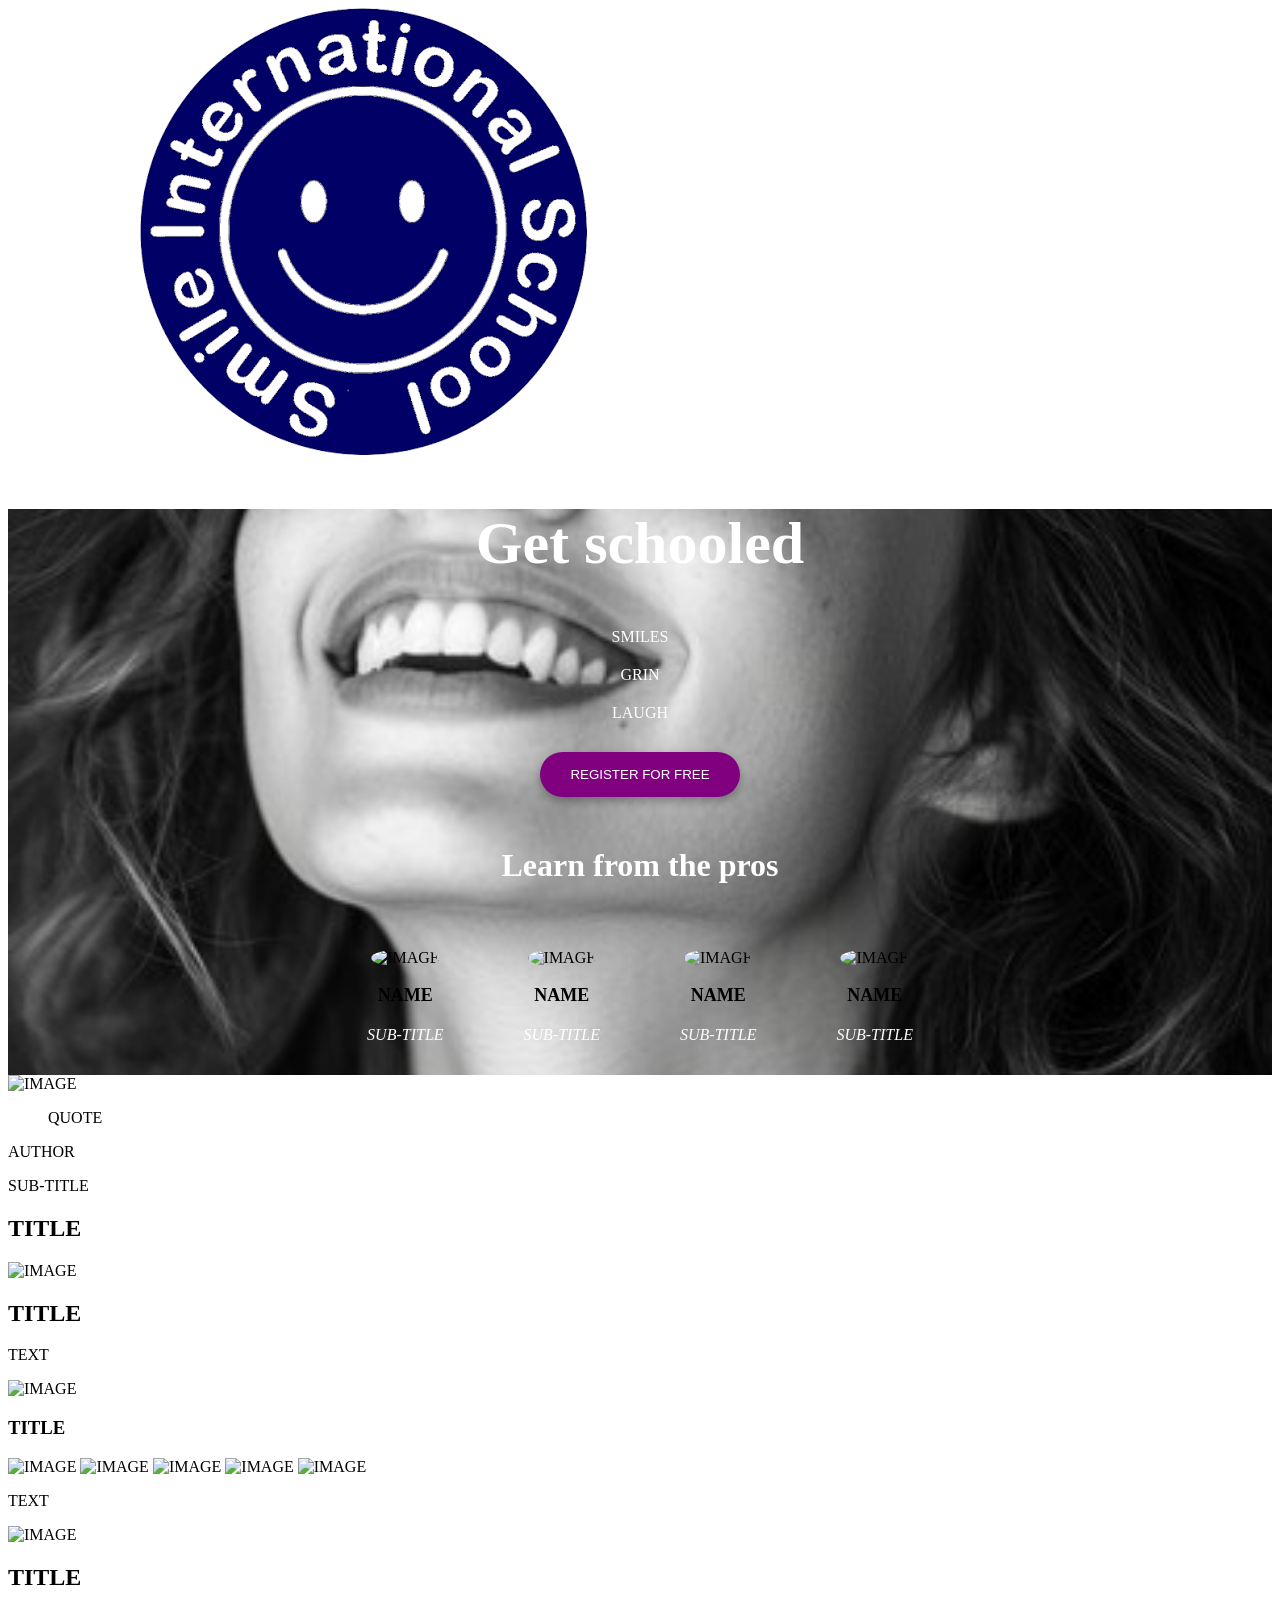
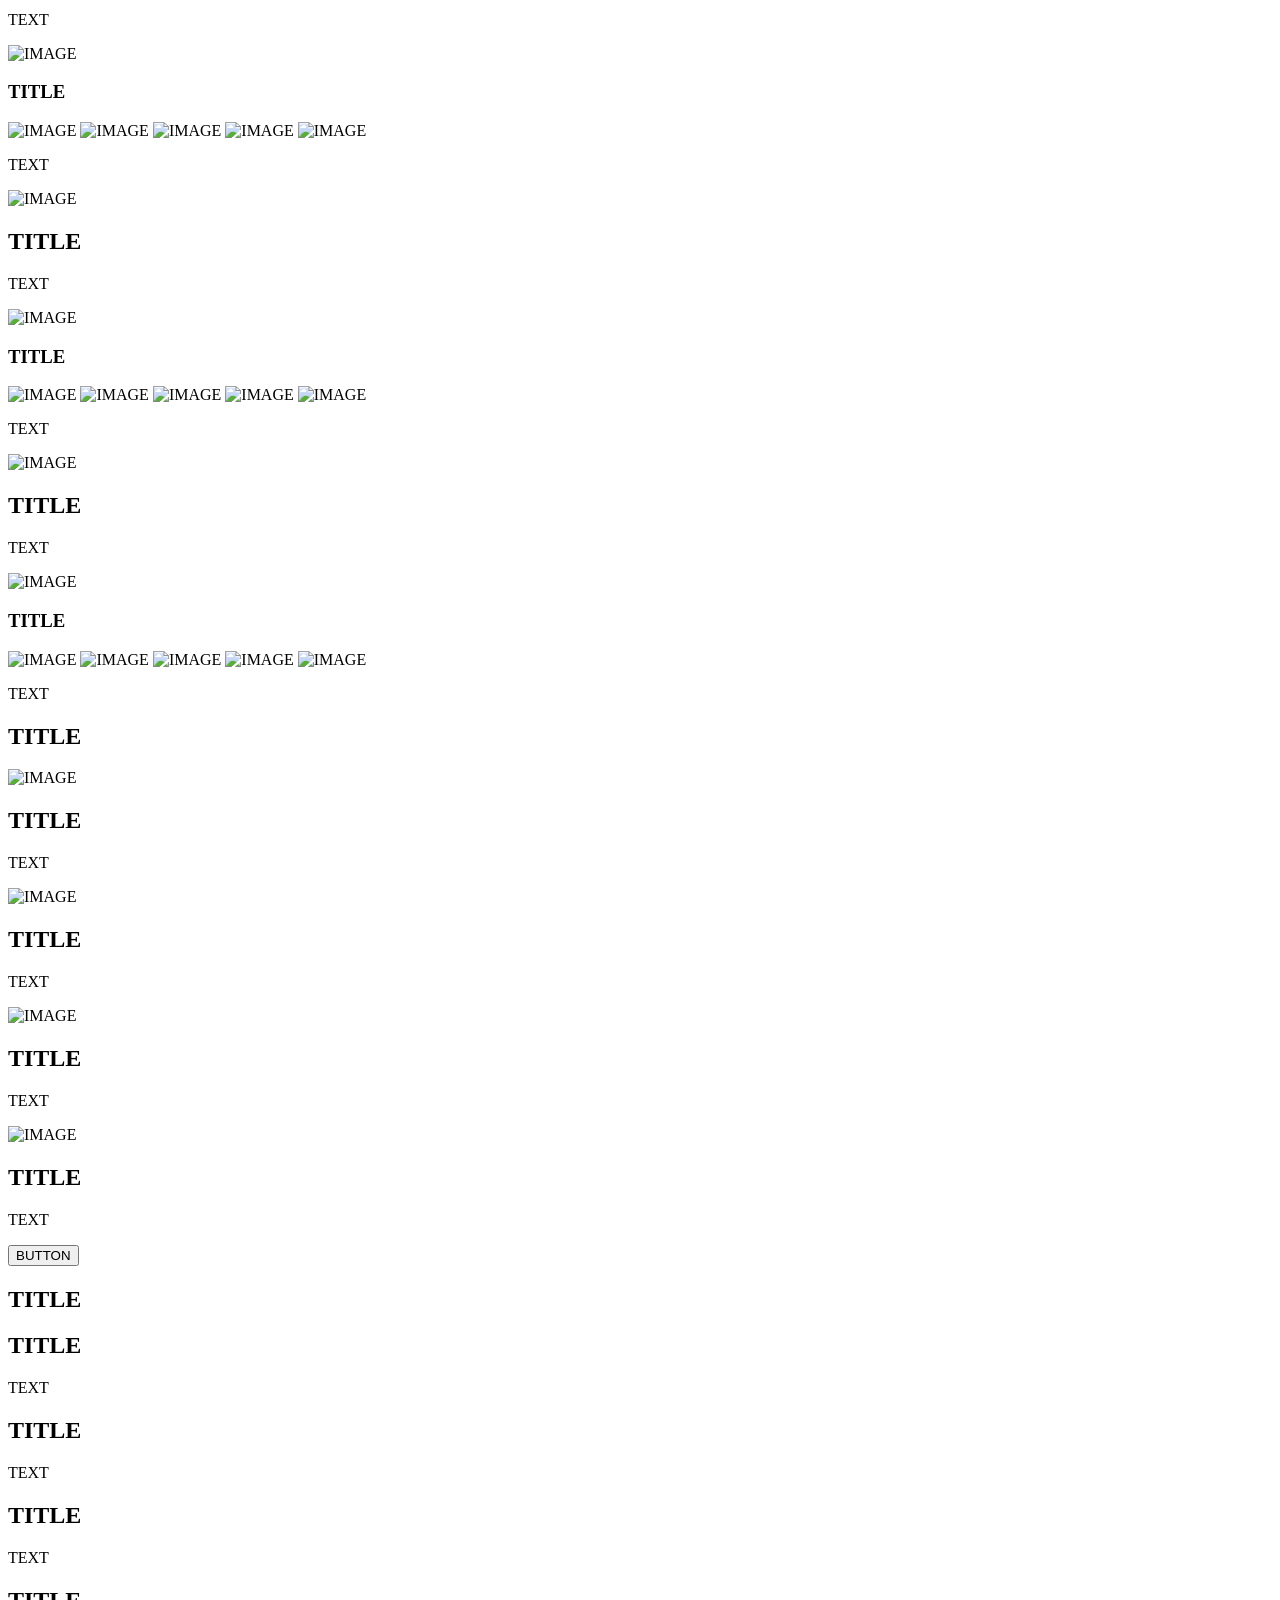
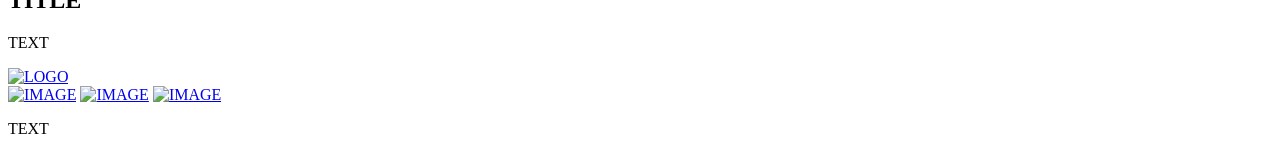
==== css_advanced/index.html @ 98628d2c "2" ====
<!DOCTYPE html>
<html lang="en">
    <head>
        <meta charset="UTF-8">
        <meta name="viewport" content="width=device-width, initial-scale=1.0">
        <title>My Webpage</title>
        <link rel="stylesheet" href="styles.css">
    </head>
    <body>
        <header>
            <div>
                <a href="/">
                    <img src="/css_advanced/Smile_logo.png" alt="LOGO">
                </a>
            </div>
            <div>
                <a href="#">COURSES</a>
                <a href="#">PRICING</a>
                <a href="#">LOGIN</a>
            </div>
        </header>
        <main>
            <section class="Banner">
                <div>
                    <h1>Get schooled</h1>
                    <p>SMILES</p>
                    <p>GRIN</p>
                    <p>LAUGH</p>
                    <button>REGISTER FOR FREE</button>
                </div>
                <div>
                    <h2>Learn from the pros</h2>
                    <div>
                        <div class="block">
                            <img src="" alt="IMAGE">
                            <h3>NAME</h3>
                            <p>SUB-TITLE</p>
                        </div>
                        <div class="block">
                            <img src="" alt="IMAGE">
                            <h3>NAME</h3>
                            <p>SUB-TITLE</p>
                        </div>
                        <div class="block">
                            <img src="" alt="IMAGE">
                            <h3>NAME</h3>
                            <p>SUB-TITLE</p>
                        </div>
                        <div class="block">
                            <img src="" alt="IMAGE">
                            <h3>NAME</h3>
                            <p>SUB-TITLE</p>
                        </div>
                    </div>
                </div>
            </section>
            <section class="Quote">
                <div>
                    <img src="" alt="IMAGE">
                    <div>
                        <blockquote>QUOTE</blockquote>
                        <p>AUTHOR</p>
                        <p>SUB-TITLE</p>
                    </div>
                </div>
            </section>
            <section class="Videos">
                <h1>TITLE</h1>
                <div>
                    <div class="video1">
                        <img src="" alt="IMAGE">
                        <h2>TITLE</h2>
                        <p>TEXT</p>
                        <div class="Author">
                            <img src="" alt="IMAGE">
                            <h3>TITLE</h3>
                        </div>
                        <div class="Rating">
                            <div class="star">
                                <img src="" alt="IMAGE">
                                <img src="" alt="IMAGE">
                                <img src="" alt="IMAGE">
                                <img src="" alt="IMAGE">
                                <img src="" alt="IMAGE">
                            </div>
                            <p>TEXT</p>
                        </div>
                    </div>
                    <div class="video2">
                        <img src="" alt="IMAGE">
                        <h2>TITLE</h2>
                        <p>TEXT</p>
                        <div class="Author">
                            <img src="" alt="IMAGE">
                            <h3>TITLE</h3>
                        </div>
                        <div class="Rating">
                            <div class="star">
                                <img src="" alt="IMAGE">
                                <img src="" alt="IMAGE">
                                <img src="" alt="IMAGE">
                                <img src="" alt="IMAGE">
                                <img src="" alt="IMAGE">
                            </div>
                            <p>TEXT</p>
                        </div>
                    </div>
                    <div class="video3">
                        <img src="" alt="IMAGE">
                        <h2>TITLE</h2>
                        <p>TEXT</p>
                        <div class="Author">
                            <img src="" alt="IMAGE">
                            <h3>TITLE</h3>
                        </div>
                        <div class="Rating">
                            <div class="star">
                                <img src="" alt="IMAGE">
                                <img src="" alt="IMAGE">
                                <img src="" alt="IMAGE">
                                <img src="" alt="IMAGE">
                                <img src="" alt="IMAGE">
                            </div>
                            <p>TEXT</p>
                        </div>
                    </div>
                    <div class="video4">
                        <img src="" alt="IMAGE">
                        <h2>TITLE</h2>
                        <p>TEXT</p>
                        <div class="Author">
                            <img src="" alt="IMAGE">
                            <h3>TITLE</h3>
                        </div>
                        <div class="Rating">
                            <div class="star">
                                <img src="" alt="IMAGE">
                                <img src="" alt="IMAGE">
                                <img src="" alt="IMAGE">
                                <img src="" alt="IMAGE">
                                <img src="" alt="IMAGE">
                            </div>
                            <p>TEXT</p>
                        </div>
                    </div>
                </div>
            </section>
            <section class="Membership">
                <h1>TITLE</h1>
                <div>
                    <div class="membership1">
                        <img src="" alt="IMAGE">
                        <h2>TITLE</h2>
                        <p>TEXT</p>
                    </div>
                    <div class="membership2">
                        <img src="" alt="IMAGE">
                        <h2>TITLE</h2>
                        <p>TEXT</p>
                    </div>
                    <div class="membership3">
                        <img src="" alt="IMAGE">
                        <h2>TITLE</h2>
                        <p>TEXT</p>
                    </div>
                    <div class="membership4">
                        <img src="" alt="IMAGE">
                        <h2>TITLE</h2>
                        <p>TEXT</p>
                    </div>
                </div>
                <button>BUTTON</button>
            </section>
            <section class="FAQ">
                <h1>TITLE</h1>
                <div>
                    <div class="rowblock1">
                        <div class="itemblock1">
                            <h2>TITLE</h2>
                            <p>TEXT</p>
                        </div>
                        <div class="itemblock2">
                            <h2>TITLE</h2>
                            <p>TEXT</p>
                        </div>
                    </div>
                    <div class="rowblock2">
                        <div class="itemblock1">
                            <h2>TITLE</h2>
                            <p>TEXT</p>
                        </div>
                        <div class="itemblock2">
                            <h2>TITLE</h2>
                            <p>TEXT</p>
                        </div>
                    </div>
                </div>
            </section>
        </main>
        <footer>
            <div>
                <div>
                    <div>
                        <a href="/">
                            <img src="" alt="LOGO">
                        </a>
                    </div>
                    <div>
                        <a href="#"><img src="" alt="IMAGE"></a>
                        <a href="#"><img src="" alt="IMAGE"></a>
                        <a href="#"><img src="" alt="IMAGE"></a>
                    </div>
                </div>
                <p>TEXT</p>
            </div>
        </footer>
    </body>
</html>
---- css_advanced/styles.css ----
header {
    max-width: 1000px;
    margin: 0 auto;
    display: flex;
    align-items: center;
}
header div:last-child {
    display: flex;
    gap: 30px;
}
header a {
    color: white;
    text-decoration: none;
}
.Banner {
    background-image: url("/css_advanced/smile_image.jpg");
    background-size: cover;
    background-position: center;
    background-repeat: no-repeat;
}
.Banner h1 {
    font-size: 60px;
    color: white;
    text-align: center;
    margin-top: 50px;
}
.Banner p {
    color: white;
    font-size: 16px;
    text-align: center;
    margin-top: 20px;
}
.Banner button {
    background-color: purple;
    color: white;
    border: none;
    border-radius: 25px;
    padding: 15px 30px;
    box-shadow: 0px 4px 10px rgba(0, 0, 0, 0.3);
    display: block;
    margin: 30px auto;
}
.Banner h2 {
    color: white;
    font-size: 32px;
    text-align: center;
    margin: 50px 0;
}
.Banner > div:last-child > div {
    display: flex;
    justify-content: center;
    gap: 50px;
    max-width: 1000px;
    margin: 0 auto;
}
.Banner .block {
    text-align: center;
    padding: 15px;
}
.Banner .block img {
    border-radius: 50%;
}
.Banner .block h3 {
    font-weight: bold;
    font-size: 18px;
}
.Banner .block p {
    font-style: italic;
}
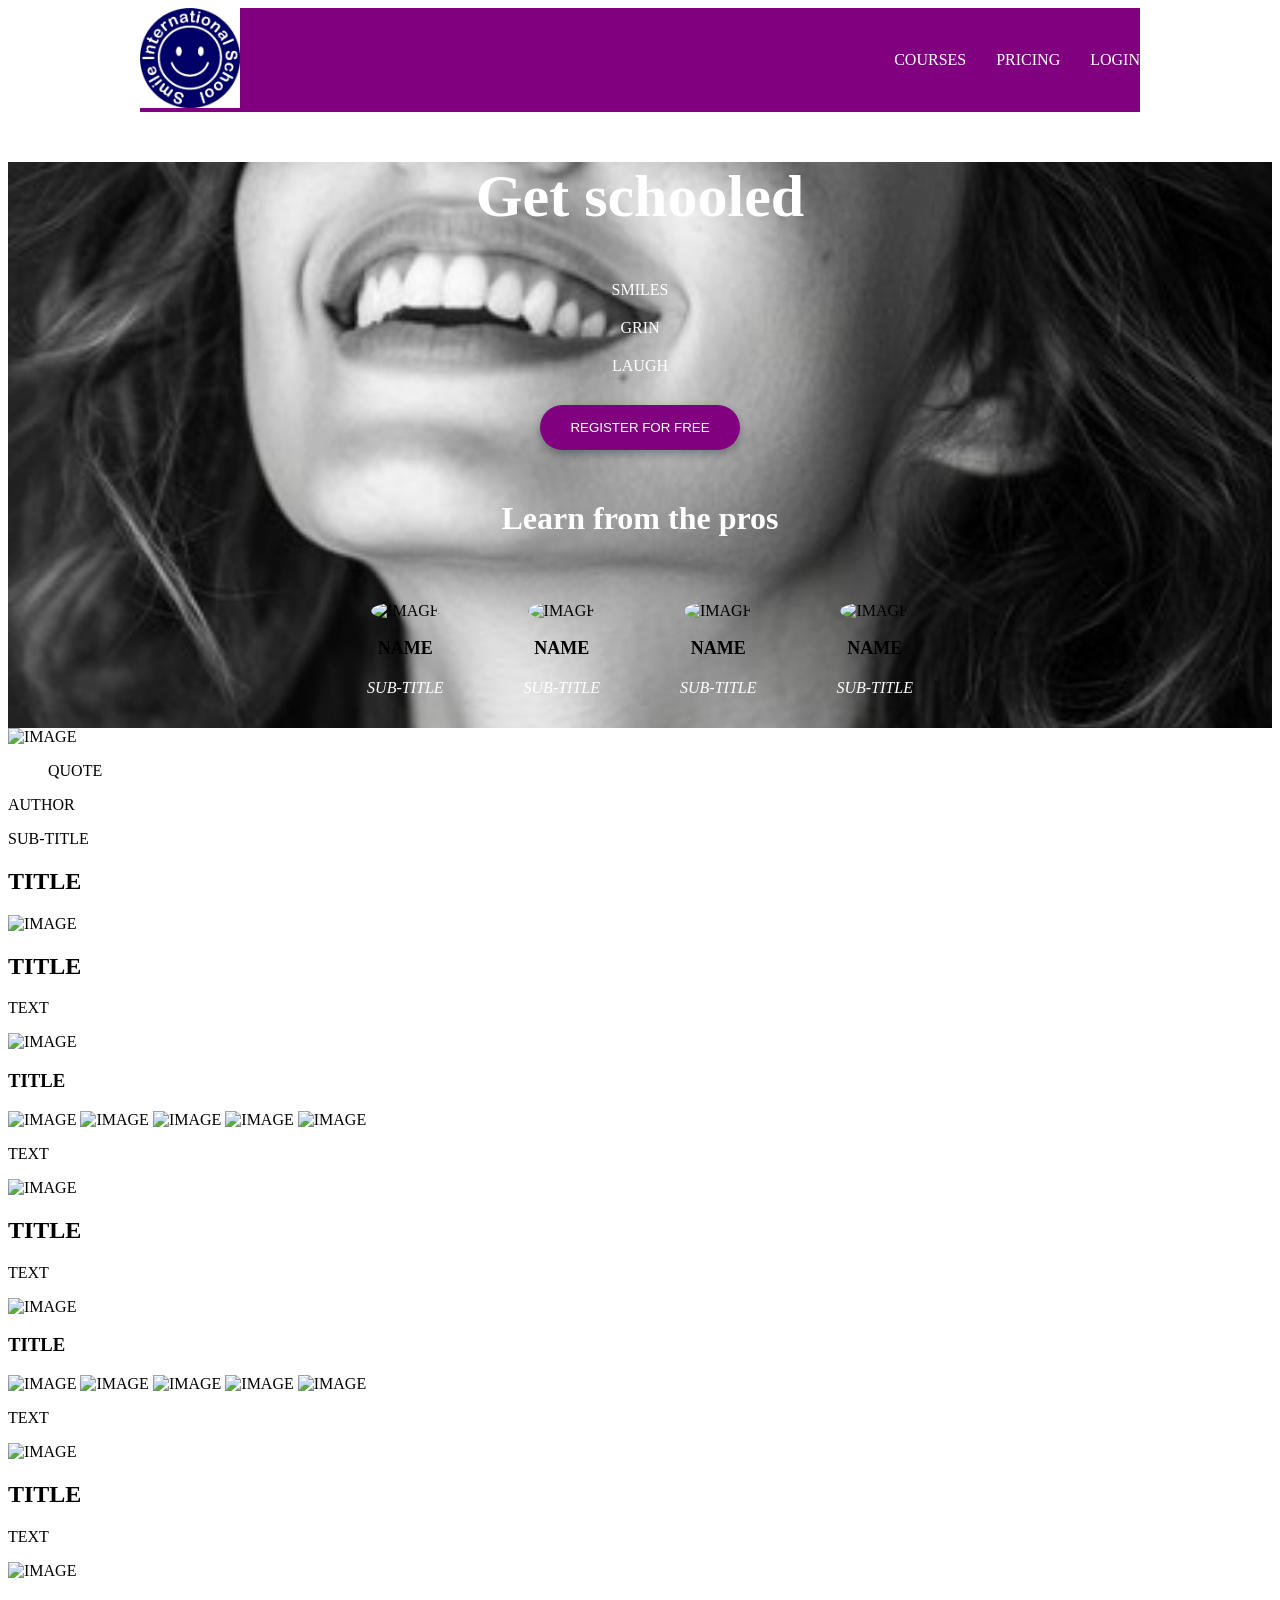
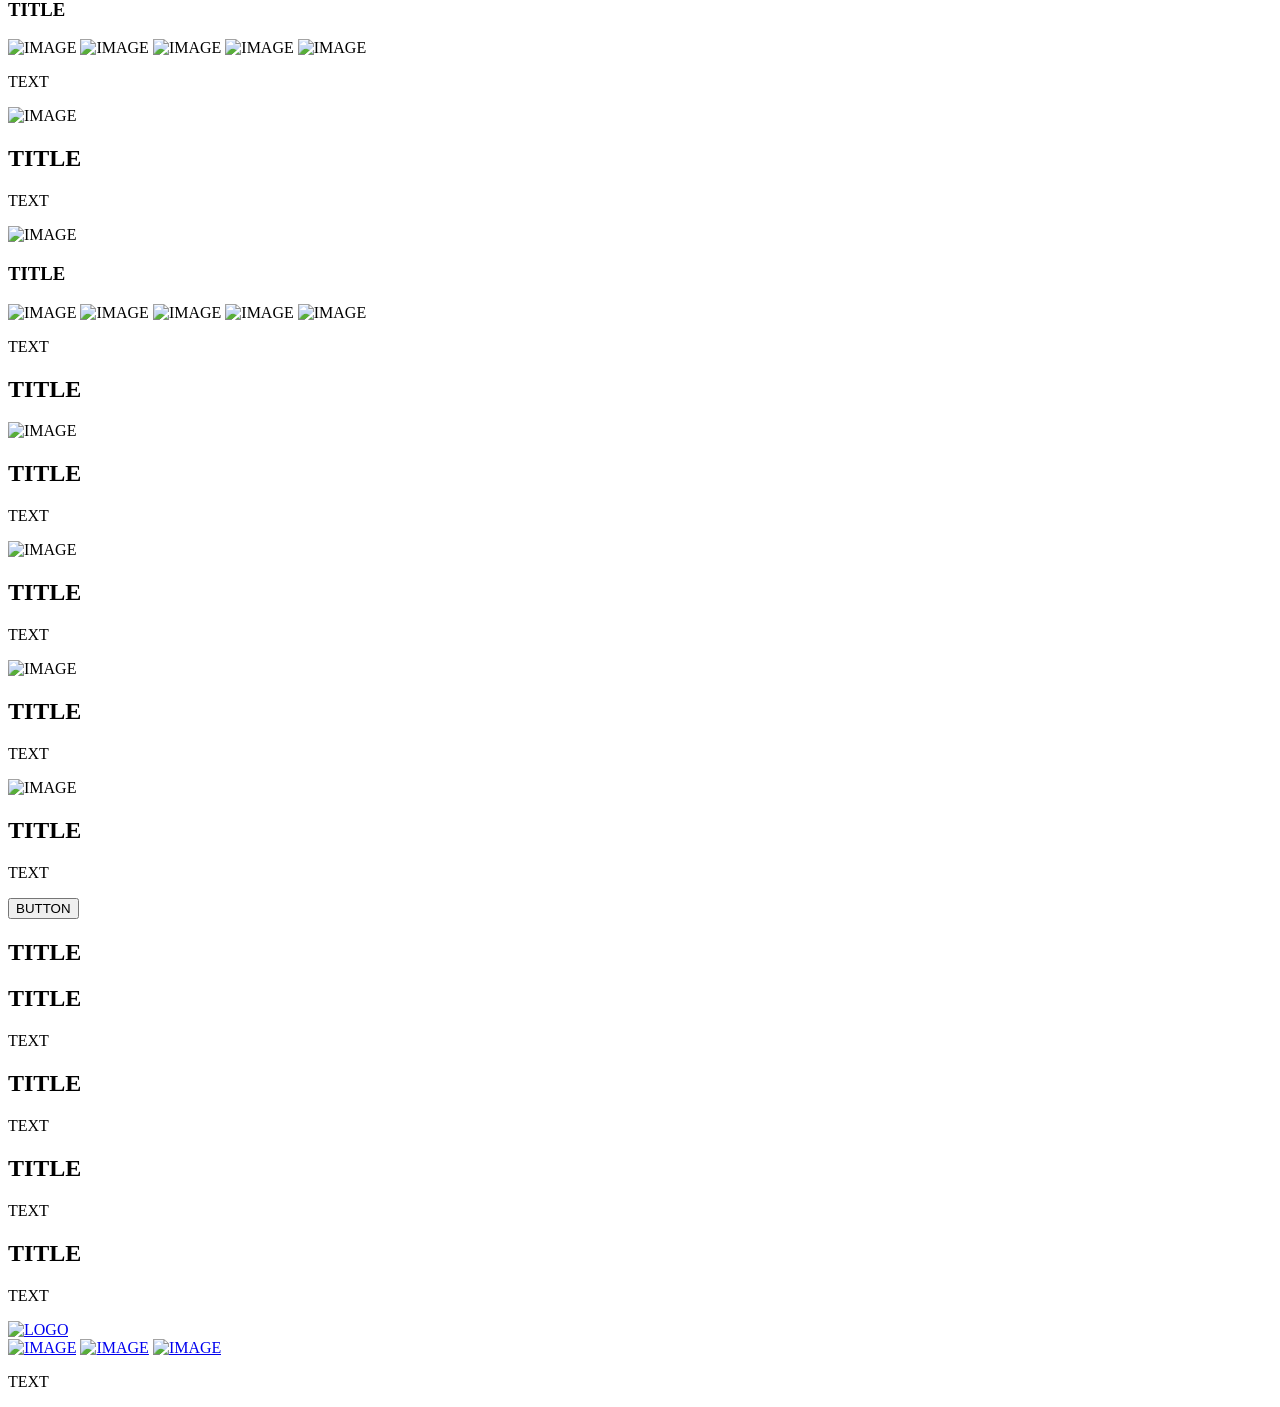
==== commit 99a083a6: "2" ====
--- a/css_advanced/index.html
+++ b/css_advanced/index.html
@@ -8,12 +8,12 @@
     </head>
     <body>
         <header>
-            <div>
+            <div class="logo">
                 <a href="/">
-                    <img src="/css_advanced/Smile_logo.png" alt="LOGO">
+                    <img src="Smile_logo.png" alt="LOGO">
                 </a>
             </div>
-            <div>
+            <div class="nav-links">
                 <a href="#">COURSES</a>
                 <a href="#">PRICING</a>
                 <a href="#">LOGIN</a>
--- a/css_advanced/styles.css
+++ b/css_advanced/styles.css
@@ -3,6 +3,13 @@
     margin: 0 auto;
     display: flex;
     align-items: center;
+    background-color: purple;
+}
+header .logo img {
+    width: 100px;
+}
+header .nav-links {
+    margin-left: auto;
 }
 header div:last-child {
     display: flex;
@@ -13,7 +20,7 @@
     text-decoration: none;
 }
 .Banner {
-    background-image: url("/css_advanced/smile_image.jpg");
+    background-image: url("smile_image.jpg");
     background-size: cover;
     background-position: center;
     background-repeat: no-repeat;
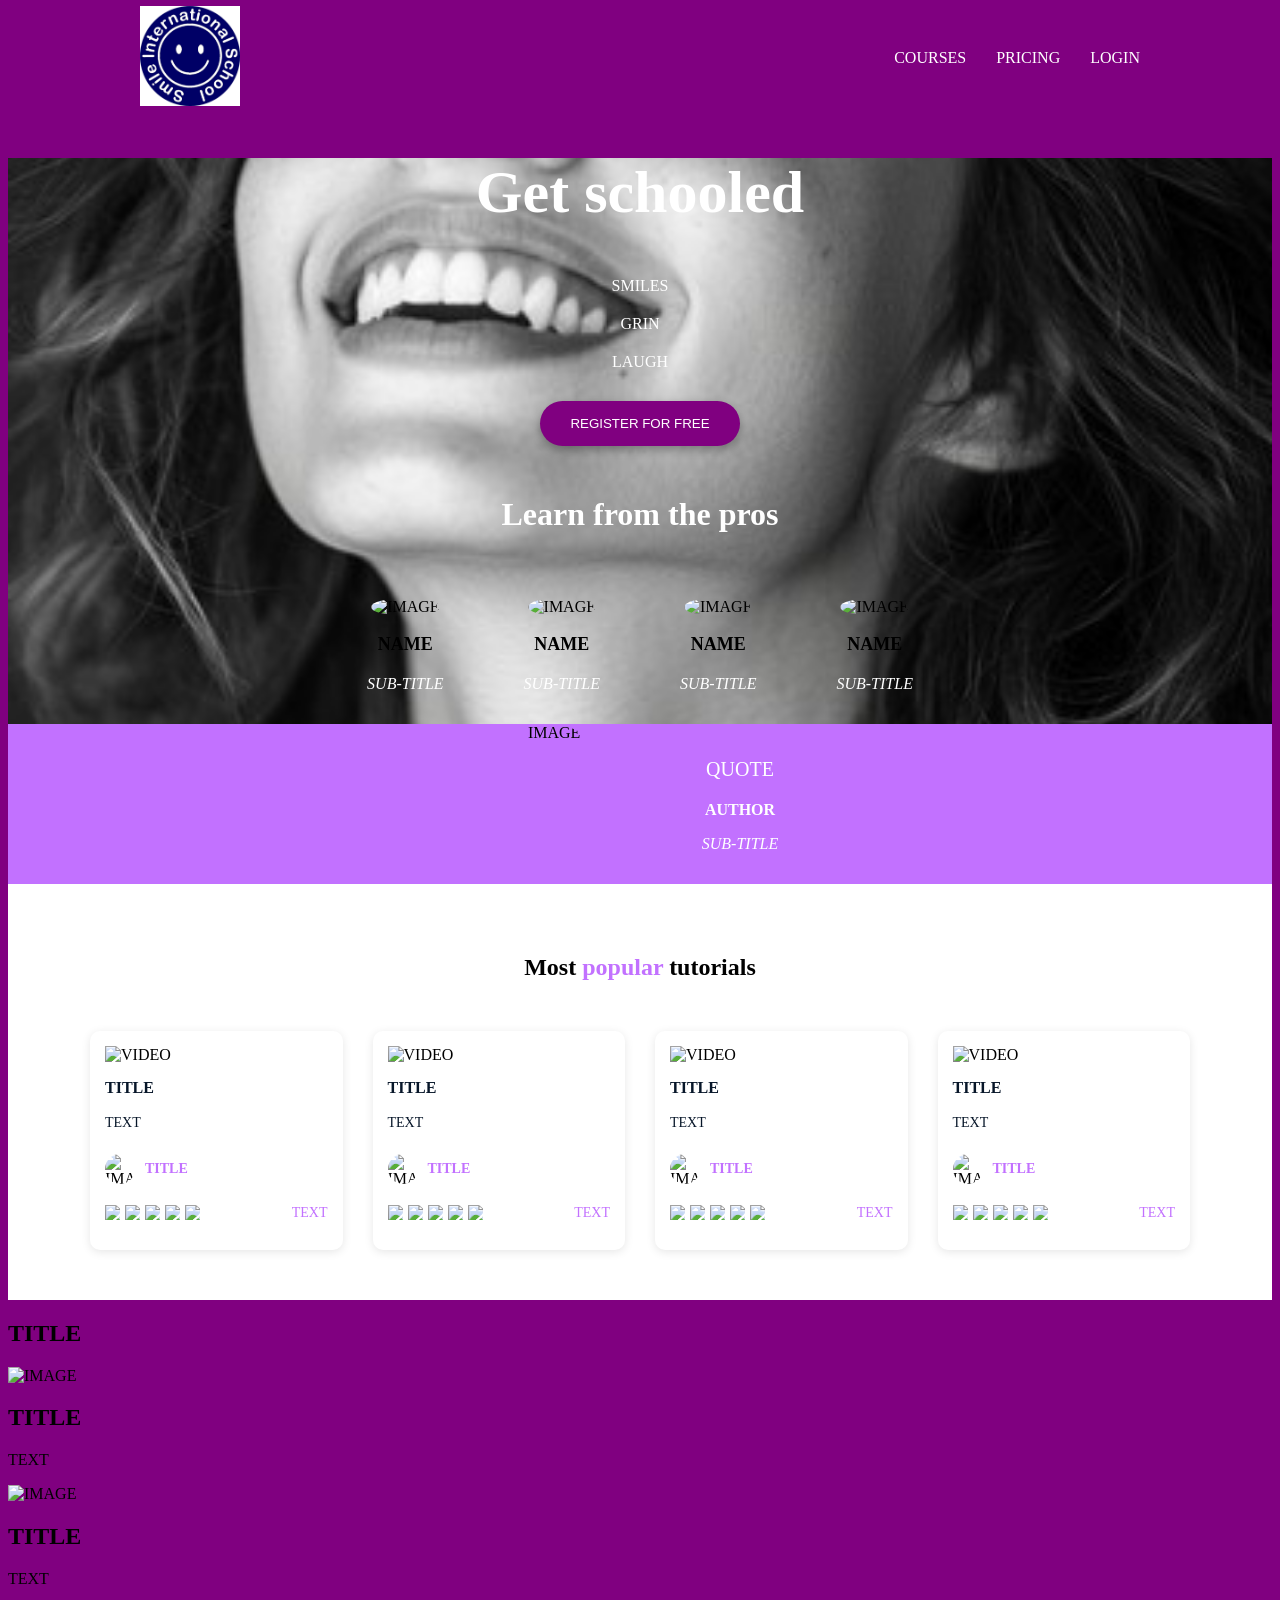
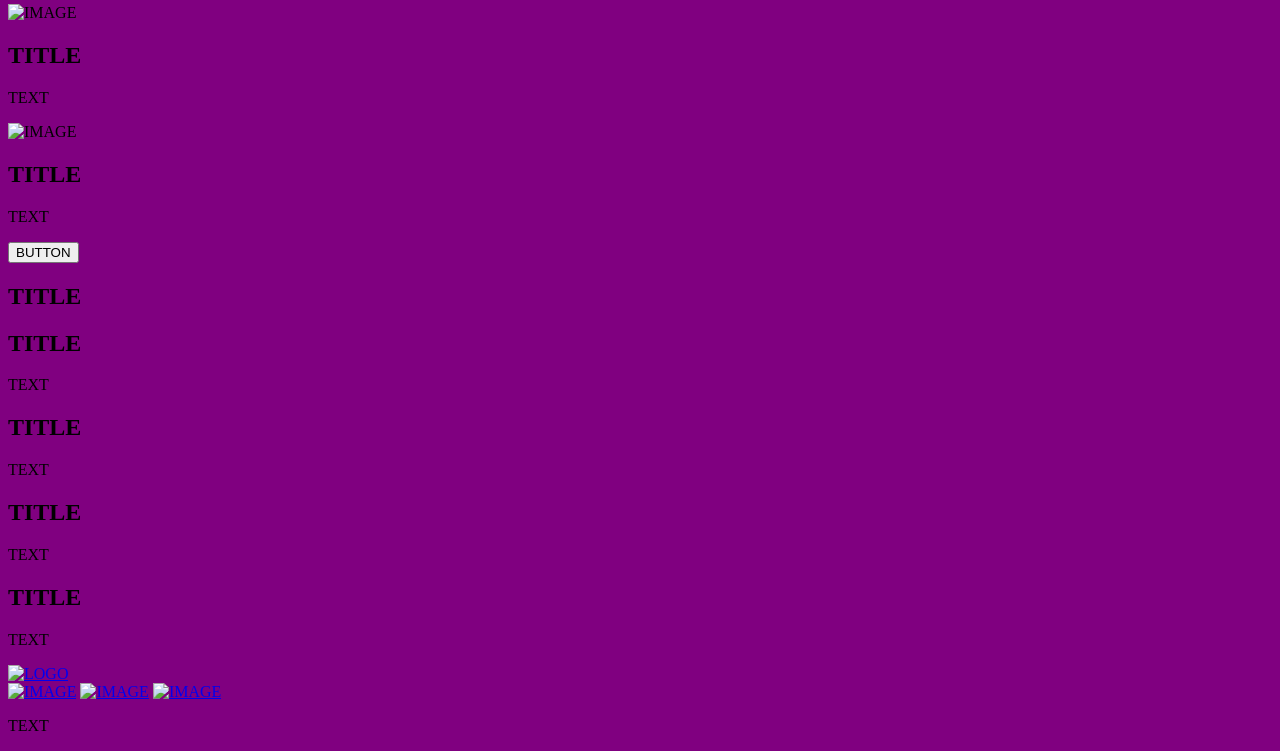
==== commit 1b1714eb: "4" ====
--- a/css_advanced/index.html
+++ b/css_advanced/index.html
@@ -65,67 +65,79 @@
                 </div>
             </section>
             <section class="Videos">
-                <h1>TITLE</h1>
-                <div>
-                    <div class="video1">
-                        <img src="" alt="IMAGE">
-                        <h2>TITLE</h2>
-                        <p>TEXT</p>
-                        <div class="Author">
-                            <img src="" alt="IMAGE">
-                            <h3>TITLE</h3>
-                        </div>
-                        <div class="Rating">
-                            <div class="star">
-                                <img src="" alt="IMAGE">
-                                <img src="" alt="IMAGE">
-                                <img src="" alt="IMAGE">
-                                <img src="" alt="IMAGE">
-                                <img src="" alt="IMAGE">
-                            </div>
-                            <p>TEXT</p>
-                        </div>
-                    </div>
-                    <div class="video2">
-                        <img src="" alt="IMAGE">
-                        <h2>TITLE</h2>
-                        <p>TEXT</p>
-                        <div class="Author">
-                            <img src="" alt="IMAGE">
-                            <h3>TITLE</h3>
-                        </div>
-                        <div class="Rating">
-                            <div class="star">
-                                <img src="" alt="IMAGE">
-                                <img src="" alt="IMAGE">
-                                <img src="" alt="IMAGE">
-                                <img src="" alt="IMAGE">
-                                <img src="" alt="IMAGE">
-                            </div>
-                            <p>TEXT</p>
-                        </div>
-                    </div>
-                    <div class="video3">
-                        <img src="" alt="IMAGE">
-                        <h2>TITLE</h2>
-                        <p>TEXT</p>
-                        <div class="Author">
-                            <img src="" alt="IMAGE">
-                            <h3>TITLE</h3>
-                        </div>
-                        <div class="Rating">
-                            <div class="star">
-                                <img src="" alt="IMAGE">
-                                <img src="" alt="IMAGE">
-                                <img src="" alt="IMAGE">
-                                <img src="" alt="IMAGE">
-                                <img src="" alt="IMAGE">
-                            </div>
-                            <p>TEXT</p>
-                        </div>
-                    </div>
-                    <div class="video4">
-                        <img src="" alt="IMAGE">
+                <h1>Most <span>popular</span> tutorials</h1>
+                <div>
+                    <div class="video">
+                        <div class="thumbnail">
+                            <img src="" alt="VIDEO">
+                            <span class="play-icon">▶</span>
+                        </div>
+                        <h2>TITLE</h2>
+                        <p>TEXT</p>
+                        <div class="Author">
+                            <img src="" alt="IMAGE">
+                            <h3>TITLE</h3>
+                        </div>
+                        <div class="Rating">
+                            <div class="star">
+                                <img src="" alt="IMAGE">
+                                <img src="" alt="IMAGE">
+                                <img src="" alt="IMAGE">
+                                <img src="" alt="IMAGE">
+                                <img src="" alt="IMAGE">
+                            </div>
+                            <p>TEXT</p>
+                        </div>
+                    </div>
+                    <div class="video">
+                        <div class="thumbnail">
+                            <img src="" alt="VIDEO">
+                            <span class="play-icon">▶</span>
+                        </div>
+                        <h2>TITLE</h2>
+                        <p>TEXT</p>
+                        <div class="Author">
+                            <img src="" alt="IMAGE">
+                            <h3>TITLE</h3>
+                        </div>
+                        <div class="Rating">
+                            <div class="star">
+                                <img src="" alt="IMAGE">
+                                <img src="" alt="IMAGE">
+                                <img src="" alt="IMAGE">
+                                <img src="" alt="IMAGE">
+                                <img src="" alt="IMAGE">
+                            </div>
+                            <p>TEXT</p>
+                        </div>
+                    </div>
+                    <div class="video">
+                        <div class="thumbnail">
+                            <img src="" alt="VIDEO">
+                            <span class="play-icon">▶</span>
+                        </div>
+                        <h2>TITLE</h2>
+                        <p>TEXT</p>
+                        <div class="Author">
+                            <img src="" alt="IMAGE">
+                            <h3>TITLE</h3>
+                        </div>
+                        <div class="Rating">
+                            <div class="star">
+                                <img src="" alt="IMAGE">
+                                <img src="" alt="IMAGE">
+                                <img src="" alt="IMAGE">
+                                <img src="" alt="IMAGE">
+                                <img src="" alt="IMAGE">
+                            </div>
+                            <p>TEXT</p>
+                        </div>
+                    </div>
+                    <div class="video">
+                        <div class="thumbnail">
+                            <img src="" alt="VIDEO">
+                            <span class="play-icon">▶</span>
+                        </div>
                         <h2>TITLE</h2>
                         <p>TEXT</p>
                         <div class="Author">
--- a/css_advanced/styles.css
+++ b/css_advanced/styles.css
@@ -1,5 +1,9 @@
+body {
+    background-color: purple;
+}
 header {
     max-width: 1000px;
+    max-height: 100px;
     margin: 0 auto;
     display: flex;
     align-items: center;
@@ -73,4 +77,120 @@
 }
 .Banner .block p {
     font-style: italic;
+}
+.Quote {
+    background-color: #C271FF;
+    text-align: center;
+}
+.Quote img {
+    width: 160px;
+    height: 160px;
+    border-radius: 50%;
+}
+.Quote > div {
+    display: flex;
+    align-items: center;
+    justify-content: center;
+    gap: 40px;
+}
+.Quote blockquote {
+    color: white;
+    font-size: 20px;
+}
+.Quote p:first-of-type {
+    color: white;
+    font-weight: bold;
+}
+.Quote p:last-of-type {
+    color: white;
+    font-style: italic;
+}
+.Videos {
+    background-color: white;
+    padding: 50px 0;
+}
+.Videos h1 {
+    text-align: center;
+    margin-bottom: 50px;
+}
+
+.Videos h1 span {
+    color: #C271FF;
+}
+.Videos > div {
+    display: flex;
+    justify-content: center;
+    gap: 30px;
+    max-width: 1100px;
+    margin: 0 auto;
+}
+.Videos .video {
+    width: 250px;
+    padding: 15px;
+    border-radius: 10px;
+    box-shadow: 0 2px 10px rgba(0, 0, 0, 0.1);
+}
+.Videos .video h2 {
+    font-size: 16px;
+    font-weight: bold;
+    color: #071629;
+    margin: 15px 0;
+}
+.Videos .video > p {
+    font-size: 14px;
+    color: #071629;
+    line-height: 1.5;
+}
+.Videos .thumbnail {
+    position: relative;
+}
+
+.Videos .thumbnail img {
+    width: 100%;
+    display: block;
+}
+
+.Videos .play-icon {
+    position: absolute;
+    top: 50%;
+    left: 50%;
+    transform: translate(-50%, -50%);
+    color: white;
+    font-size: 30px;
+}
+.Videos .Author {
+    display: flex;
+    align-items: center;
+    gap: 10px;
+}
+
+.Videos .Author img {
+    width: 30px;
+    height: 30px;
+    border-radius: 50%;
+}
+
+.Videos .Author h3 {
+    color: #C271FF;
+    font-size: 14px;
+}
+.Videos .Rating {
+    display: flex;
+    justify-content: space-between;
+    align-items: center;
+}
+
+.Videos .star {
+    display: flex;
+    gap: 5px;
+}
+
+.Videos .star img {
+    width: 15px;
+    height: 15px;
+}
+
+.Videos .Rating p {
+    color: #C271FF;
+    font-size: 14px;
 }
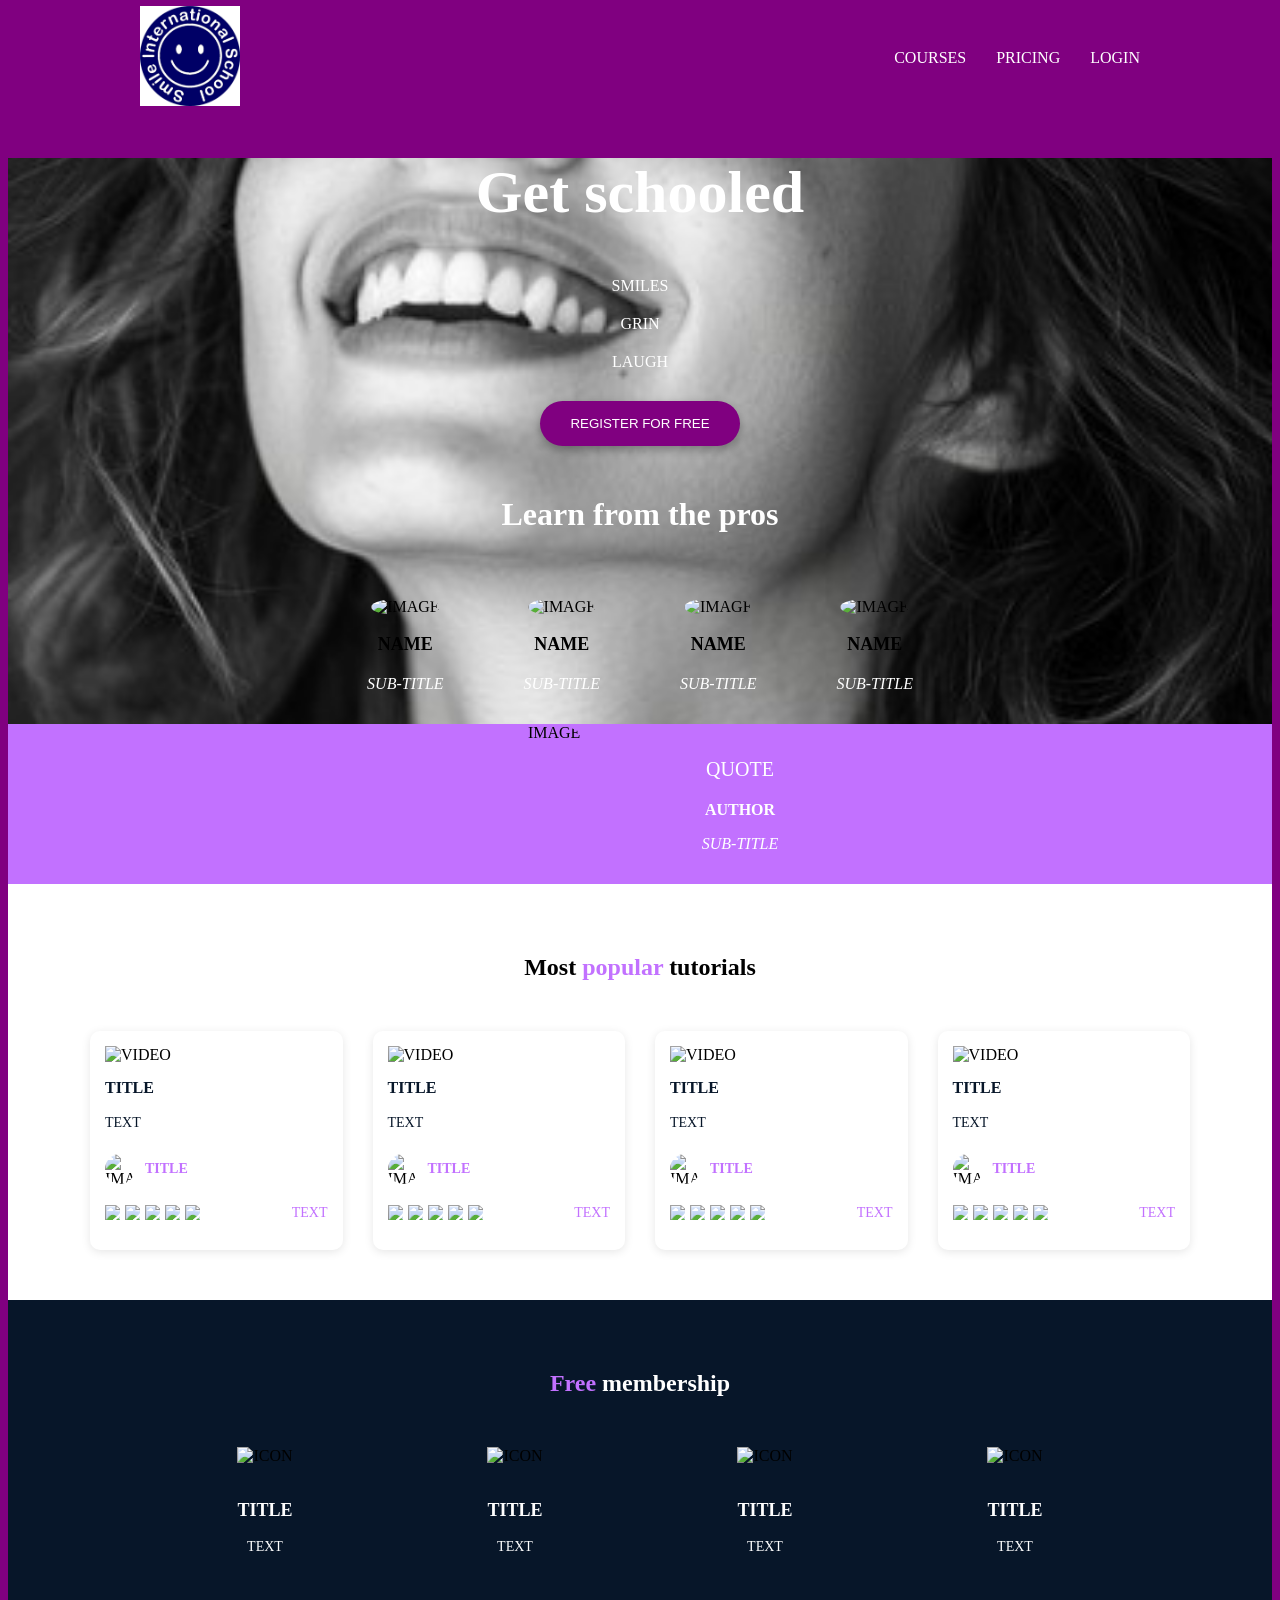
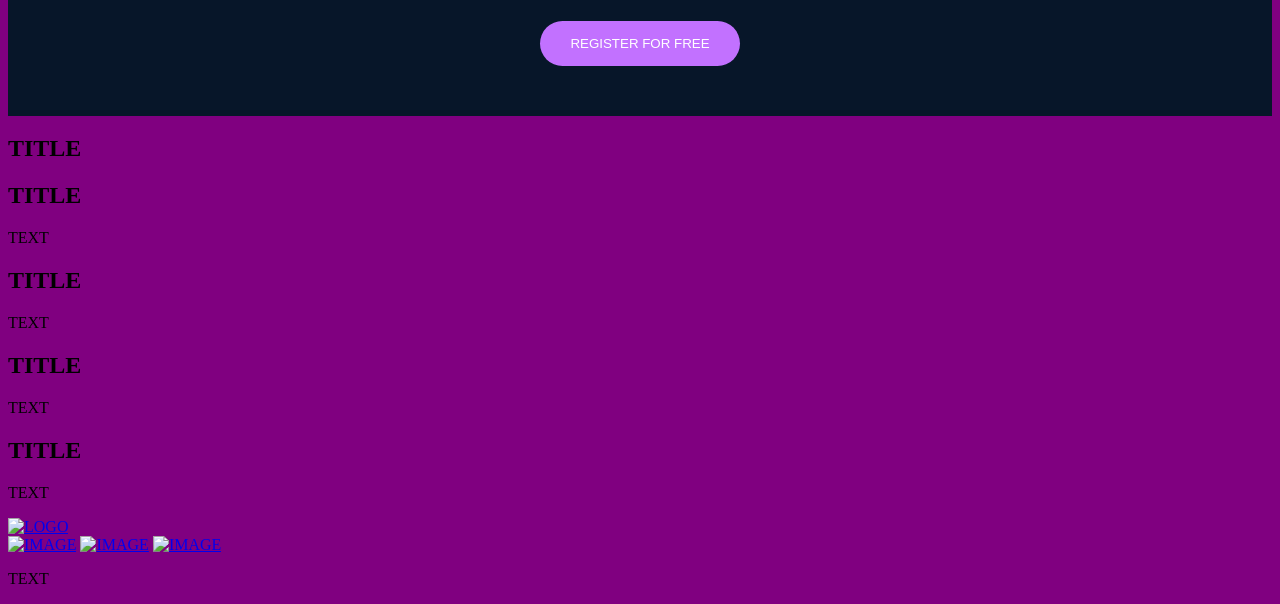
==== commit c2441bff: "5" ====
--- a/css_advanced/index.html
+++ b/css_advanced/index.html
@@ -158,30 +158,30 @@
                 </div>
             </section>
             <section class="Membership">
-                <h1>TITLE</h1>
-                <div>
-                    <div class="membership1">
-                        <img src="" alt="IMAGE">
-                        <h2>TITLE</h2>
-                        <p>TEXT</p>
-                    </div>
-                    <div class="membership2">
-                        <img src="" alt="IMAGE">
-                        <h2>TITLE</h2>
-                        <p>TEXT</p>
-                    </div>
-                    <div class="membership3">
-                        <img src="" alt="IMAGE">
-                        <h2>TITLE</h2>
-                        <p>TEXT</p>
-                    </div>
-                    <div class="membership4">
-                        <img src="" alt="IMAGE">
-                        <h2>TITLE</h2>
-                        <p>TEXT</p>
-                    </div>
-                </div>
-                <button>BUTTON</button>
+                <h1><span>Free</span> membership</h1>
+                <div>
+                    <div class="membership">
+                        <img src="" alt="ICON">
+                        <h2>TITLE</h2>
+                        <p>TEXT</p>
+                    </div>
+                    <div class="membership">
+                        <img src="" alt="ICON">
+                        <h2>TITLE</h2>
+                        <p>TEXT</p>
+                    </div>
+                    <div class="membership">
+                        <img src="" alt="ICON">
+                        <h2>TITLE</h2>
+                        <p>TEXT</p>
+                    </div>
+                    <div class="membership">
+                        <img src="" alt="ICON">
+                        <h2>TITLE</h2>
+                        <p>TEXT</p>
+                    </div>
+                </div>
+                <button>REGISTER FOR FREE</button>
             </section>
             <section class="FAQ">
                 <h1>TITLE</h1>
--- a/css_advanced/styles.css
+++ b/css_advanced/styles.css
@@ -193,4 +193,52 @@
 .Videos .Rating p {
     color: #C271FF;
     font-size: 14px;
+}
+.Membership {
+    background-color: #071629;
+    padding: 50px 0
+}
+.Membership h1 {
+    text-align: center;
+    color: white;
+    margin-bottom: 50px;
+}
+.Membership h1 span {
+    color: #C271FF;
+}
+.Membership > div {
+    display: flex;
+    justify-content: center;
+    gap: 50px;
+    max-width: 1000px;
+    margin: 0 auto;
+}
+.Membership .membership {
+    text-align: center;
+    width: 200px;
+}
+.Membership .membership img {
+    width: 45px;
+    height: 45px;
+    margin-bottom: 20px;
+}
+.Membership .membership h2 {
+    color: white;
+    font-size: 18px;
+    margin-bottom: 15px;
+}
+.Membership .membership p {
+    color: white;
+    font-size: 14px;
+    line-height: 1.5;
+}
+.Membership button {
+    display: block;
+    margin: 50px auto 0;
+    background-color: #C271FF;
+    color: white;
+    border: none;
+    border-radius: 25px;
+    padding: 15px 30px;
+    cursor: pointer;
 }
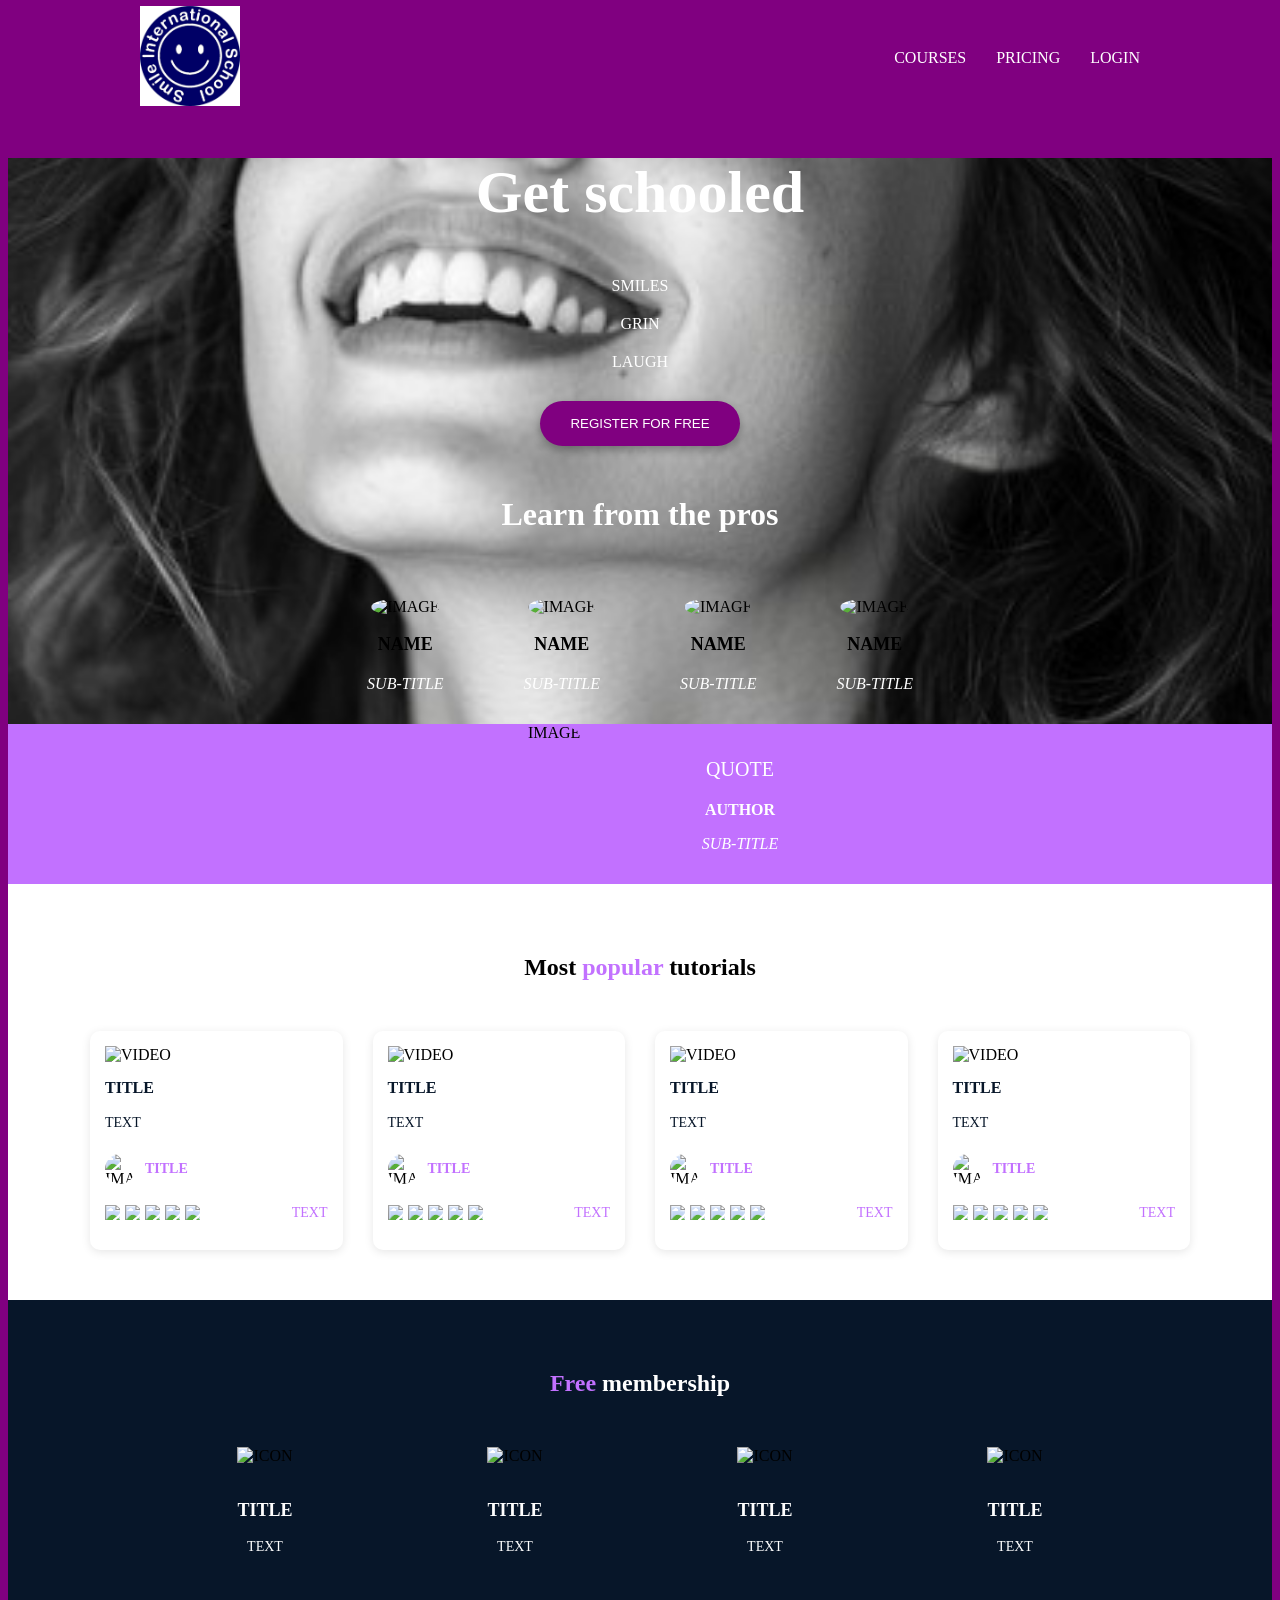
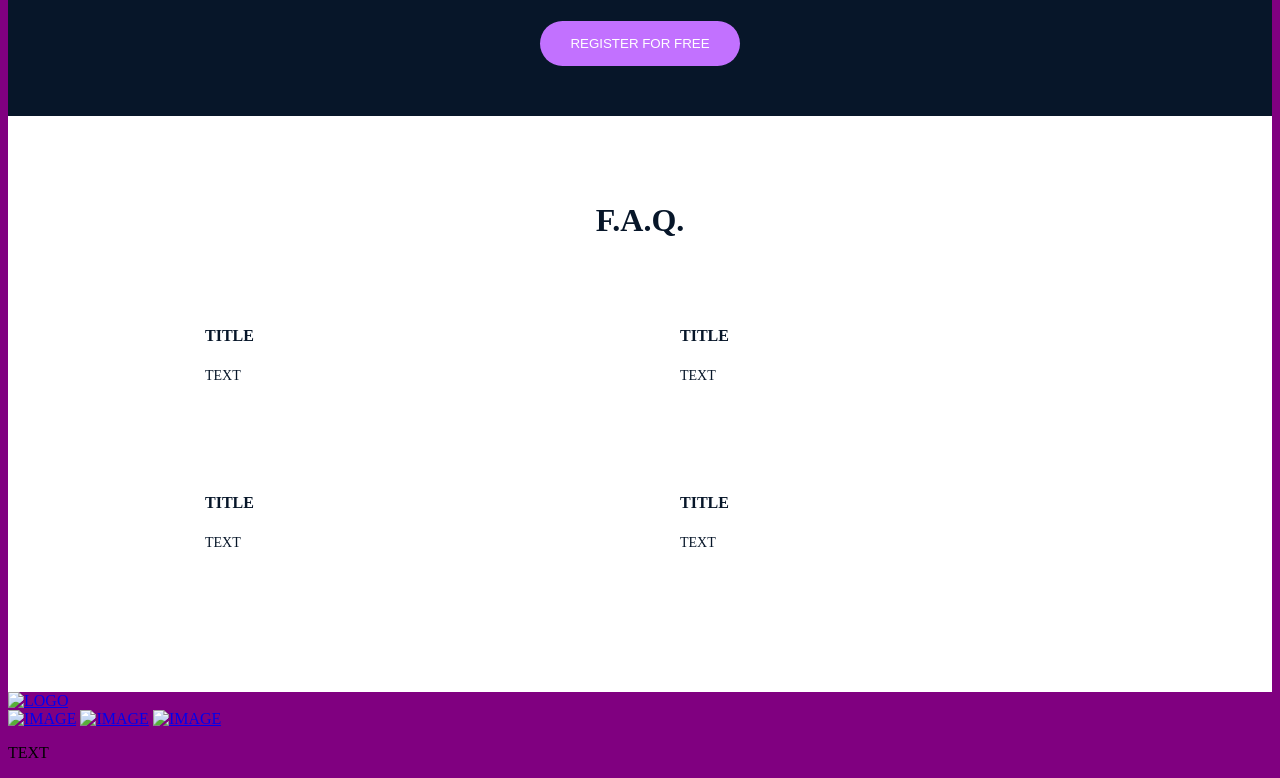
==== commit cbc09486: "6" ====
--- a/css_advanced/index.html
+++ b/css_advanced/index.html
@@ -184,24 +184,24 @@
                 <button>REGISTER FOR FREE</button>
             </section>
             <section class="FAQ">
-                <h1>TITLE</h1>
-                <div>
-                    <div class="rowblock1">
-                        <div class="itemblock1">
-                            <h2>TITLE</h2>
-                            <p>TEXT</p>
-                        </div>
-                        <div class="itemblock2">
-                            <h2>TITLE</h2>
-                            <p>TEXT</p>
-                        </div>
-                    </div>
-                    <div class="rowblock2">
-                        <div class="itemblock1">
-                            <h2>TITLE</h2>
-                            <p>TEXT</p>
-                        </div>
-                        <div class="itemblock2">
+                <h1>F.A.Q.</h1>
+                <div>
+                    <div class="rowblock">
+                        <div class="itemblock">
+                            <h2>TITLE</h2>
+                            <p>TEXT</p>
+                        </div>
+                        <div class="itemblock">
+                            <h2>TITLE</h2>
+                            <p>TEXT</p>
+                        </div>
+                    </div>
+                    <div class="rowblock">
+                        <div class="itemblock">
+                            <h2>TITLE</h2>
+                            <p>TEXT</p>
+                        </div>
+                        <div class="itemblock">
                             <h2>TITLE</h2>
                             <p>TEXT</p>
                         </div>
--- a/css_advanced/styles.css
+++ b/css_advanced/styles.css
@@ -241,4 +241,45 @@
     border-radius: 25px;
     padding: 15px 30px;
     cursor: pointer;
+}
+.FAQ {
+    background-color: white;
+    padding: 60px 0;
+}
+
+.FAQ h1 {
+    font-size: 32px;
+    color: #071629;
+    text-align: center;
+    margin-bottom: 60px;
+}
+
+.FAQ > div {
+    max-width: 900px;
+    margin: 0 auto;
+}
+
+.rowblock {
+    display: flex;
+    justify-content: space-between;
+    gap: 50px;
+    margin-bottom: 50px;
+}
+
+.itemblock {
+    flex: 1;
+    padding: 15px;
+}
+
+.FAQ h2 {
+    font-size: 16px;
+    font-weight: bold;
+    color: #071629;
+    margin-bottom: 20px;
+}
+
+.FAQ p {
+    font-size: 14px;
+    color: #071629;
+    line-height: 1.5;
 }
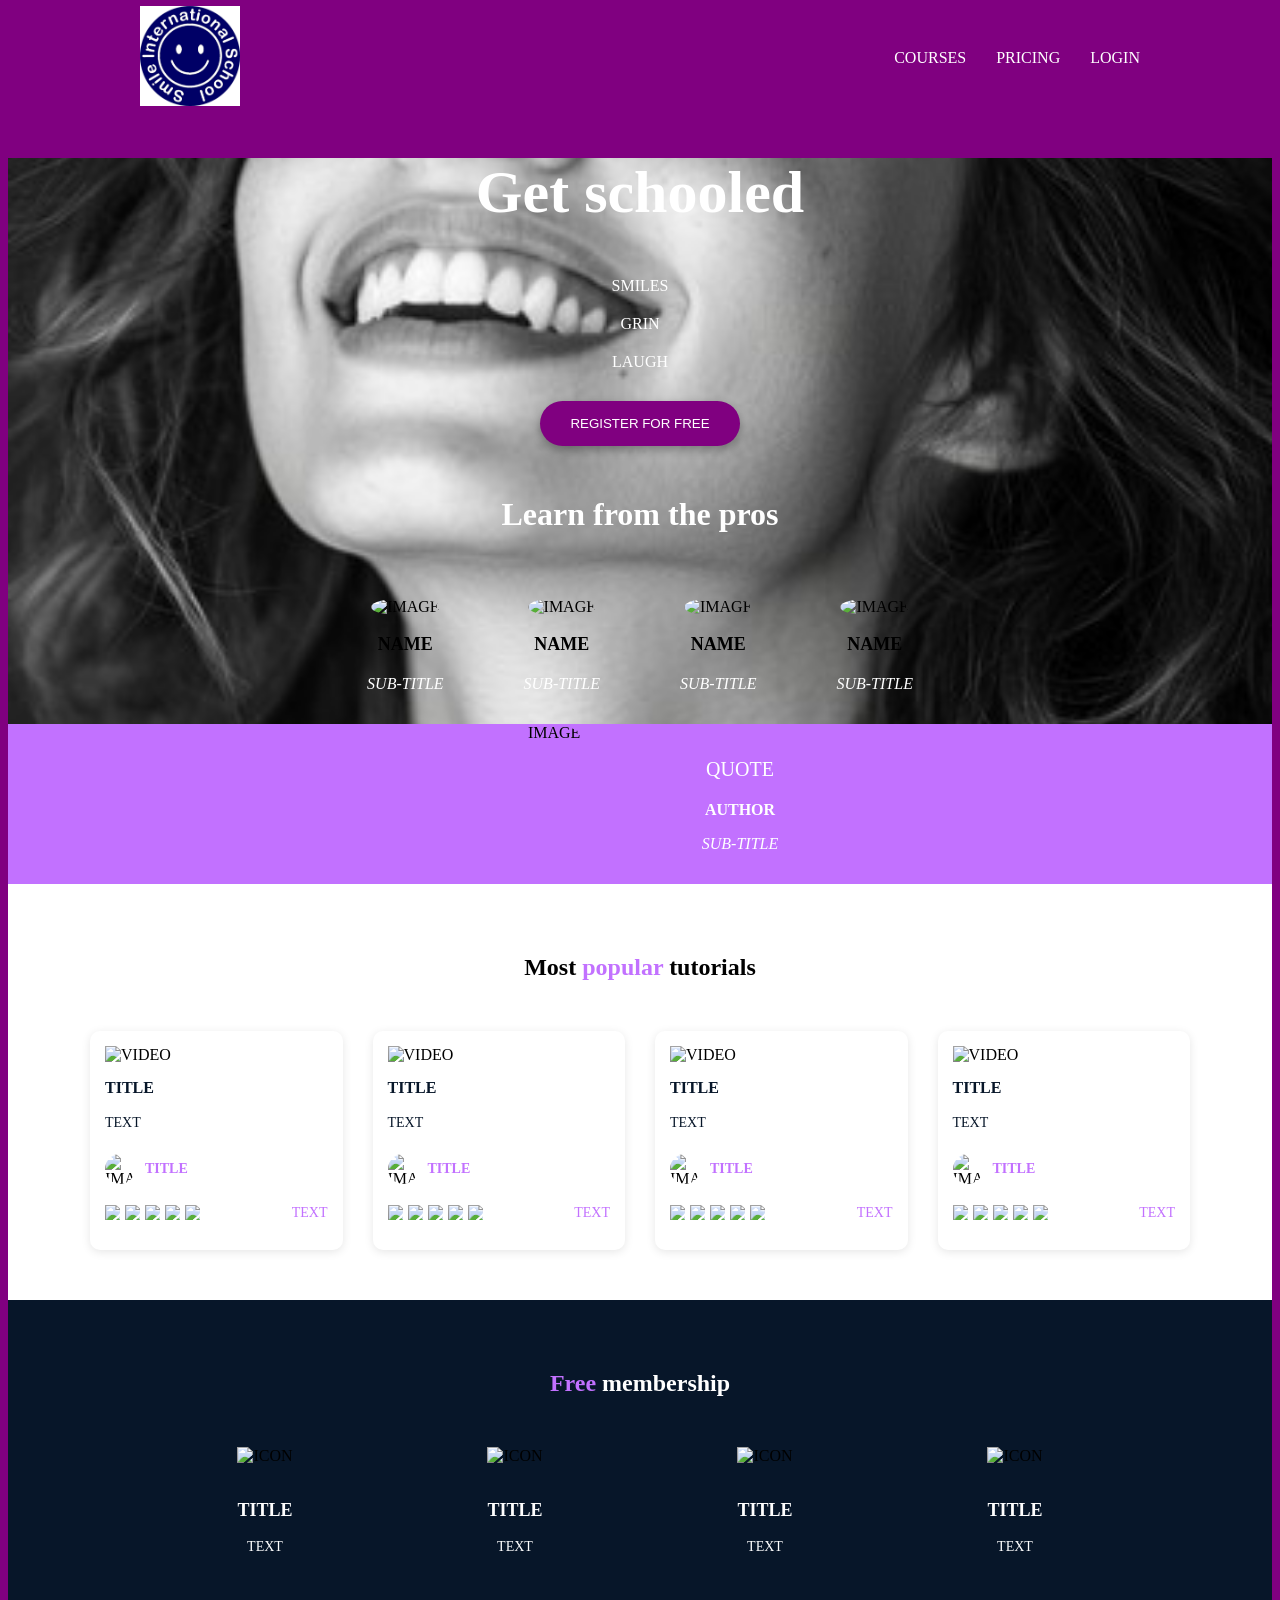
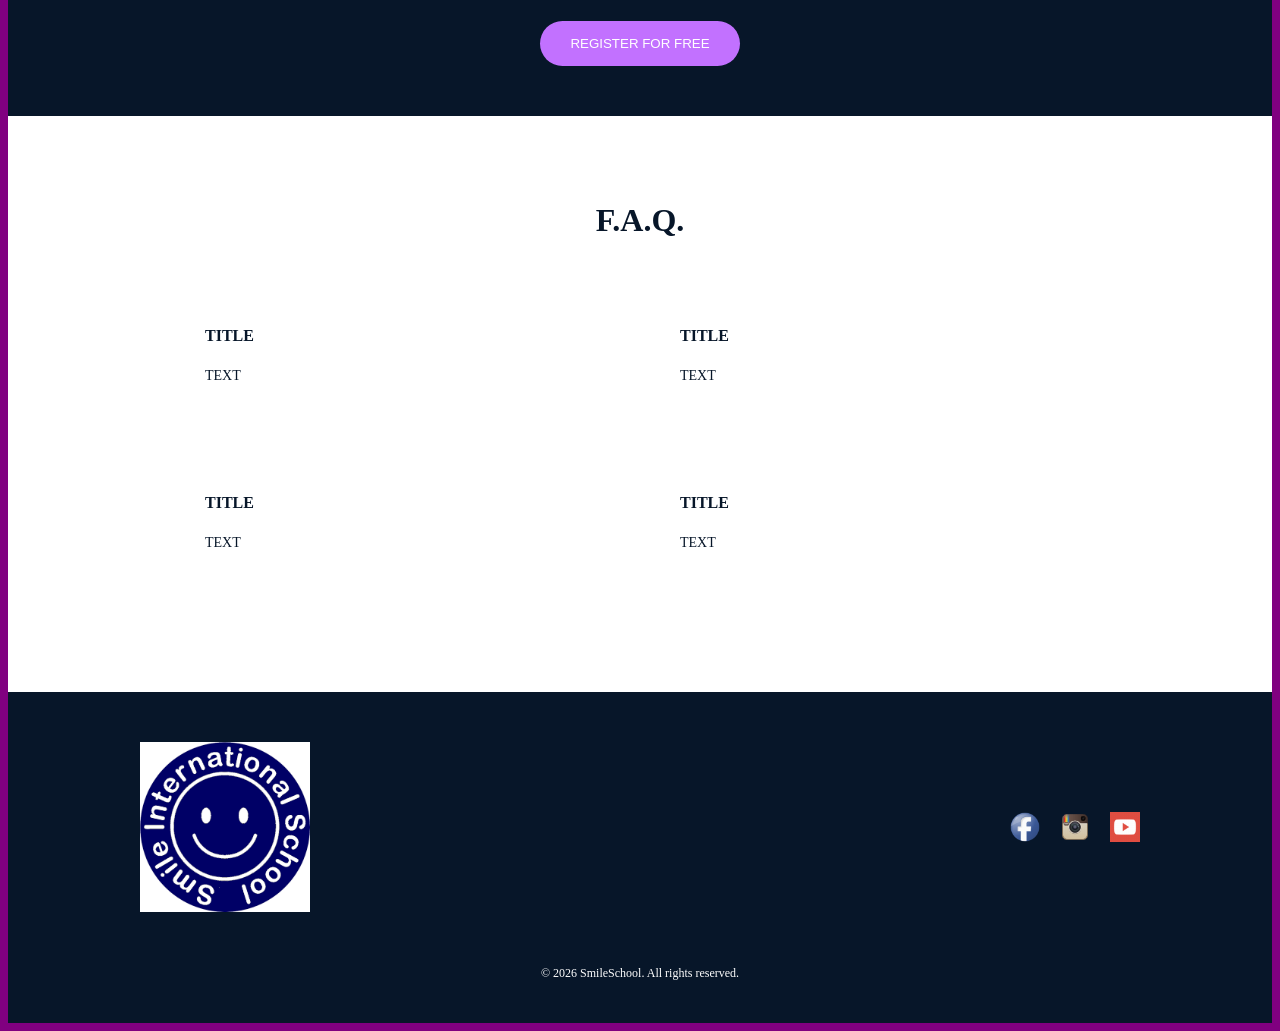
==== commit 1e890421: "6" ====
--- a/css_advanced/index.html
+++ b/css_advanced/index.html
@@ -210,20 +210,20 @@
             </section>
         </main>
         <footer>
-            <div>
-                <div>
-                    <div>
+            <div class="footer_content">
+                <div class="footer_top">
+                    <div class="logo">
                         <a href="/">
-                            <img src="" alt="LOGO">
+                            <img src="Smile_logo.png" alt="LOGO">
                         </a>
                     </div>
-                    <div>
-                        <a href="#"><img src="" alt="IMAGE"></a>
-                        <a href="#"><img src="" alt="IMAGE"></a>
-                        <a href="#"><img src="" alt="IMAGE"></a>
-                    </div>
-                </div>
-                <p>TEXT</p>
+                    <div class="icons">
+                        <a href="#"><img src="Facebook-icon.png" alt="Facebook"></a>
+                        <a href="#"><img src="Instagram-icon.png" alt="Instagram"></a>
+                        <a href="#"><img src="Youtube-icon.png" alt="Youtube"></a>
+                    </div>
+                </div>
+                <p>© 2026 SmileSchool. All rights reserved.</p>
             </div>
         </footer>
     </body>
--- a/css_advanced/styles.css
+++ b/css_advanced/styles.css
@@ -282,4 +282,42 @@
     font-size: 14px;
     color: #071629;
     line-height: 1.5;
+}
+footer {
+    background-color: #071629;
+    padding: 50px 0 30px;
+}
+
+.footer_content {
+    max-width: 1000px;
+    margin: 0 auto;
+}
+
+.footer_top {
+    display: flex;
+    justify-content: space-between;
+    align-items: center;
+}
+
+.logo img {
+    width: 170px;
+    height: auto;
+}
+
+.icons {
+    display: flex;
+    align-items: center;
+    gap: 20px;
+}
+
+.icons img {
+    width: 30px;
+    height: 30px;
+}
+
+.footer_content p {
+    color: #FFFFFF;
+    font-size: 12px;
+    text-align: center;
+    margin-top: 50px;
 }
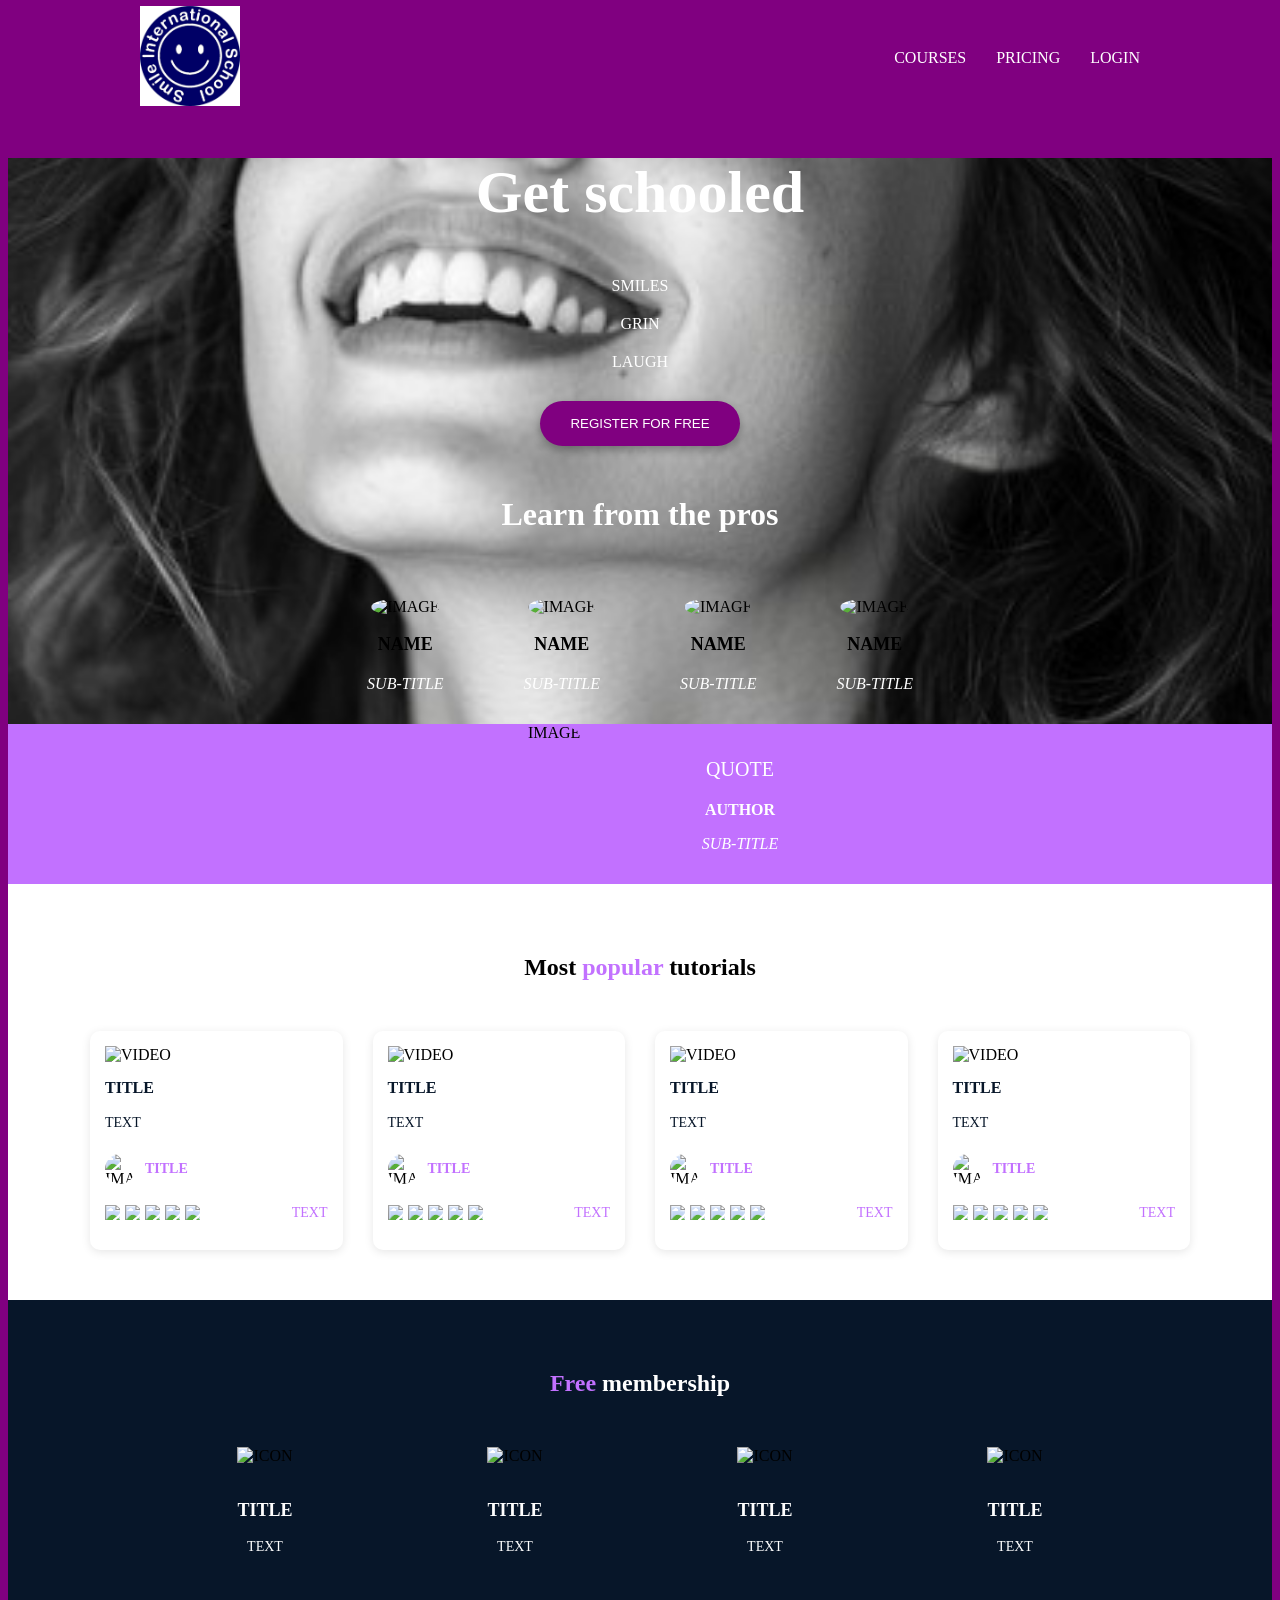
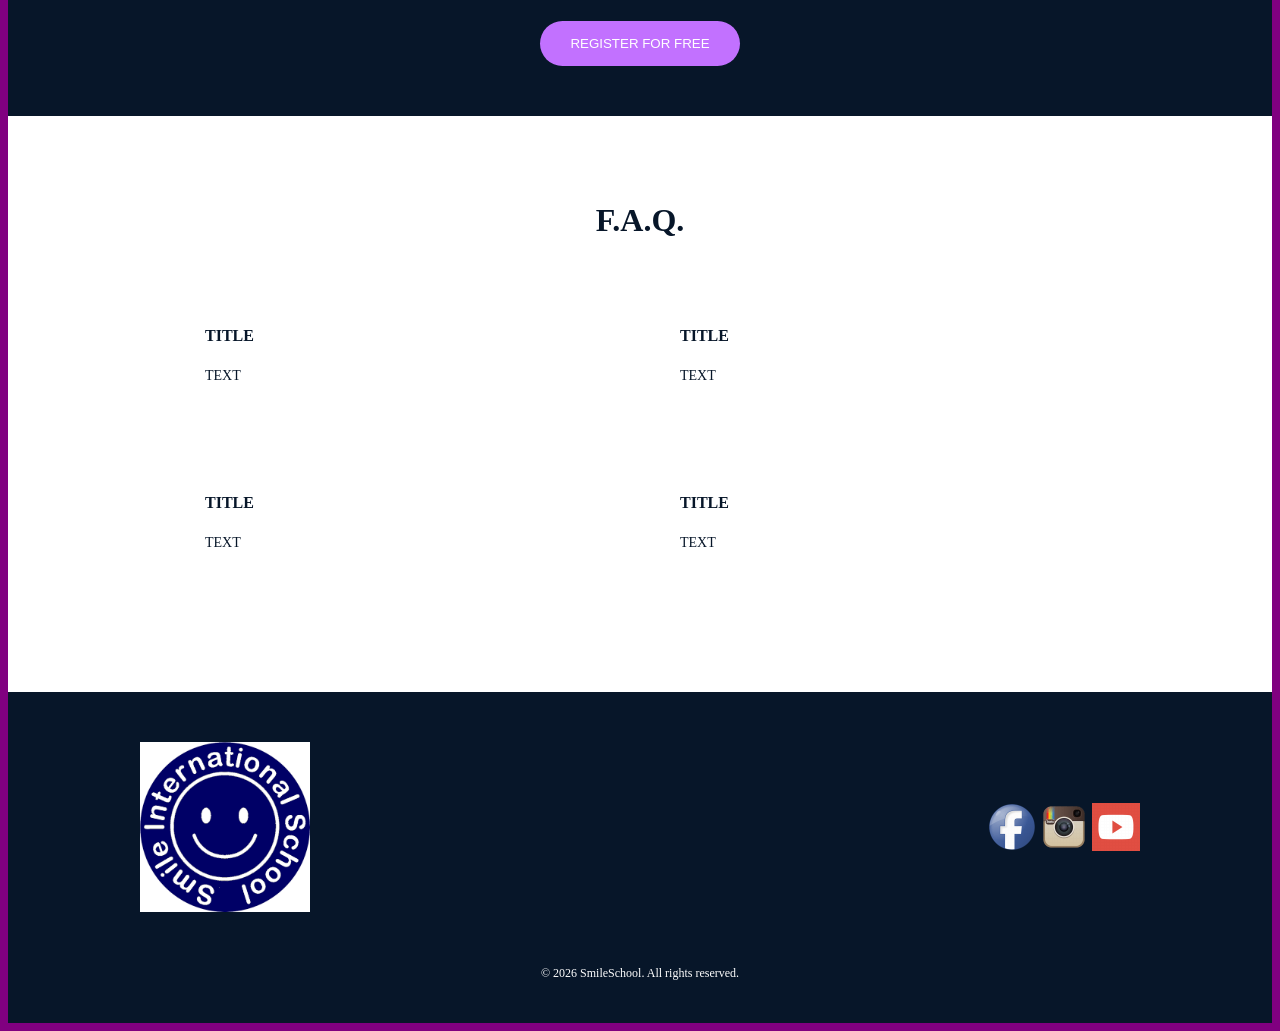
==== commit 34cd5a89: "7" ====
--- a/css_advanced/index.html
+++ b/css_advanced/index.html
@@ -217,7 +217,7 @@
                             <img src="Smile_logo.png" alt="LOGO">
                         </a>
                     </div>
-                    <div class="icons">
+                    <div class="Icons">
                         <a href="#"><img src="Facebook-icon.png" alt="Facebook"></a>
                         <a href="#"><img src="Instagram-icon.png" alt="Instagram"></a>
                         <a href="#"><img src="Youtube-icon.png" alt="Youtube"></a>
